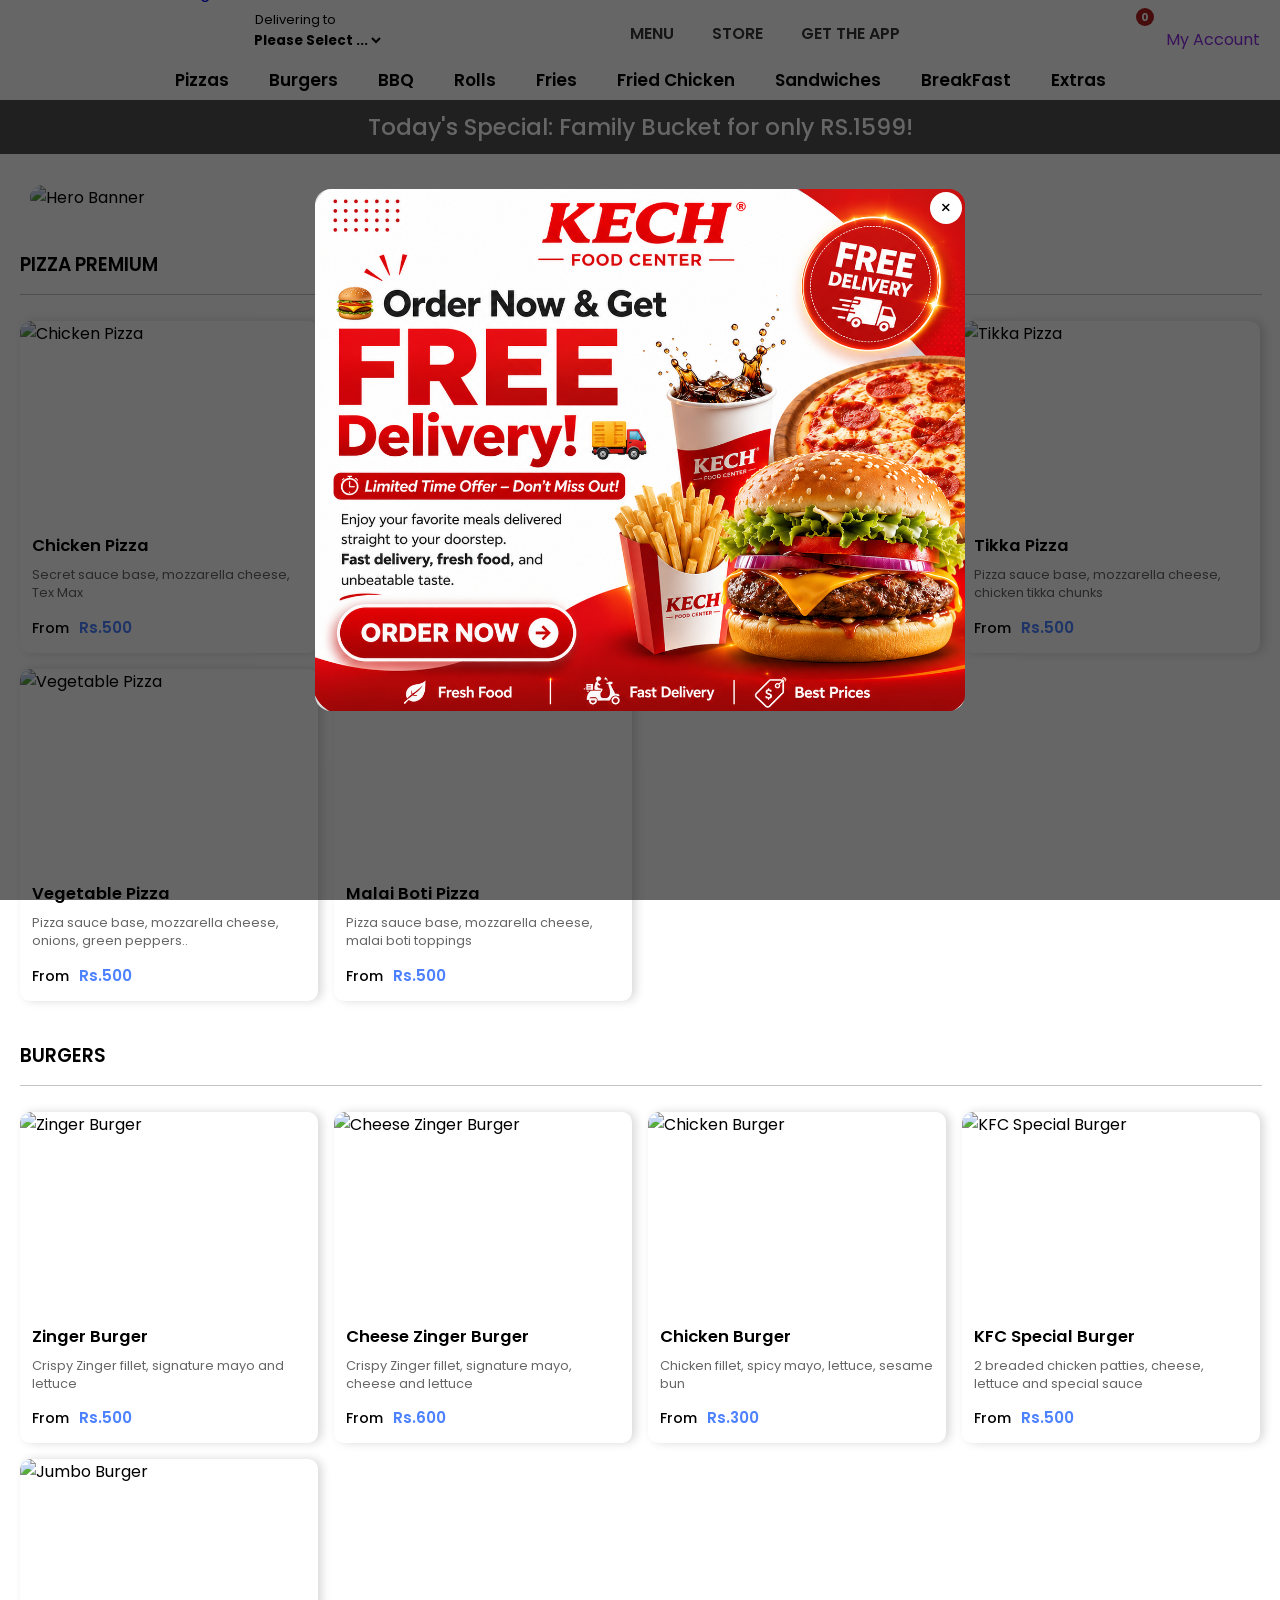
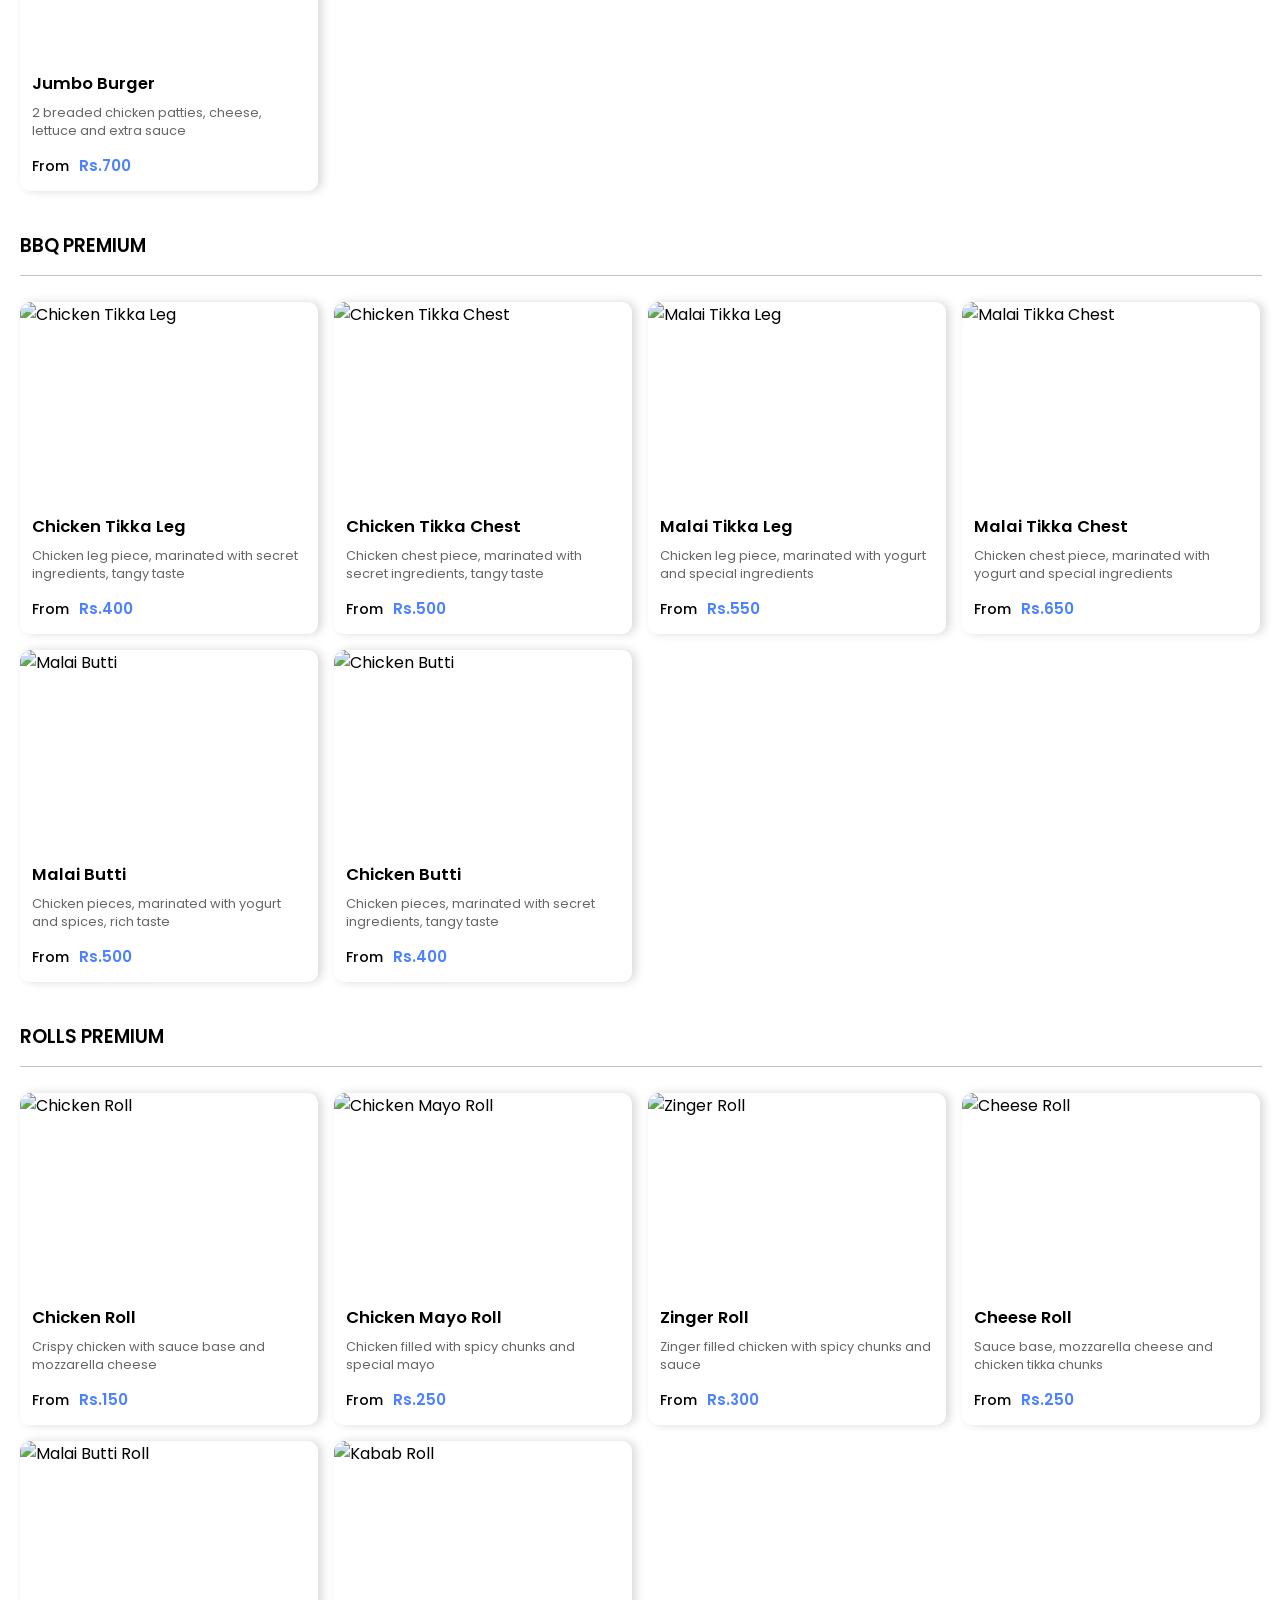
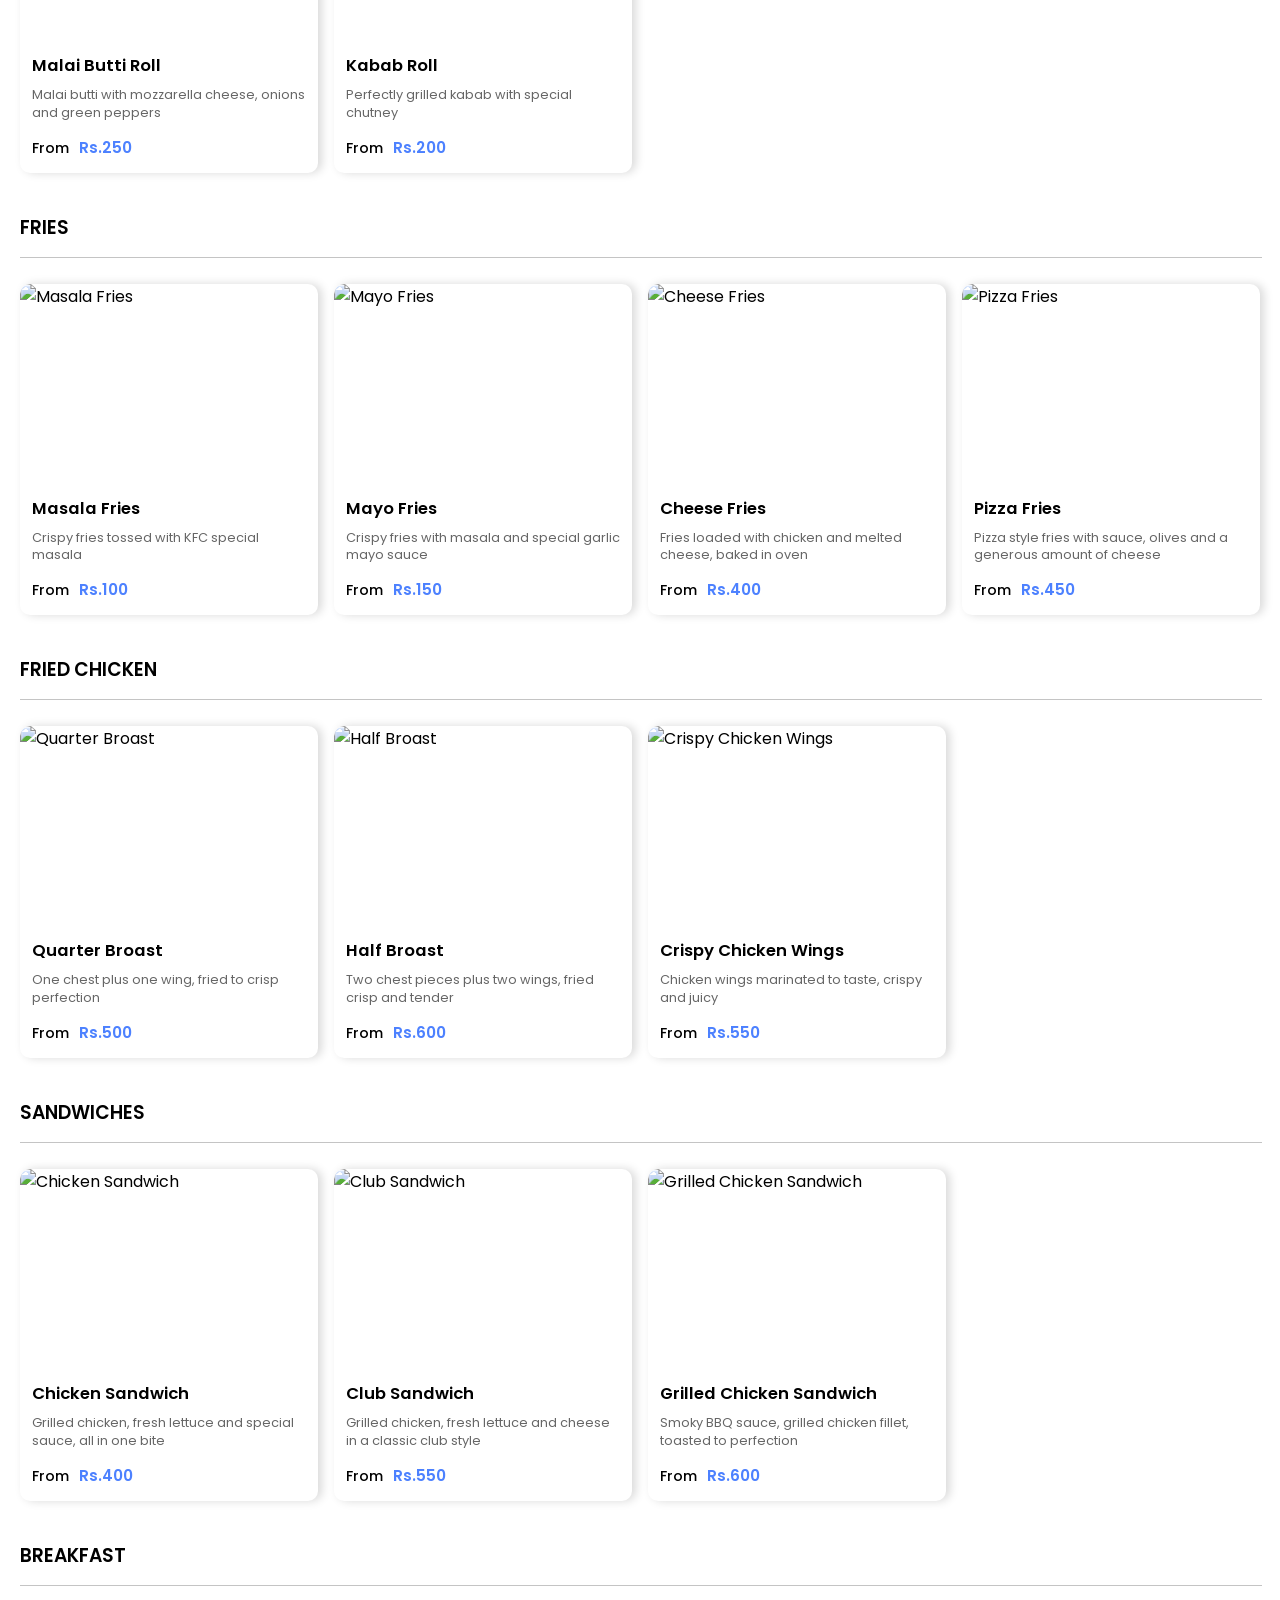
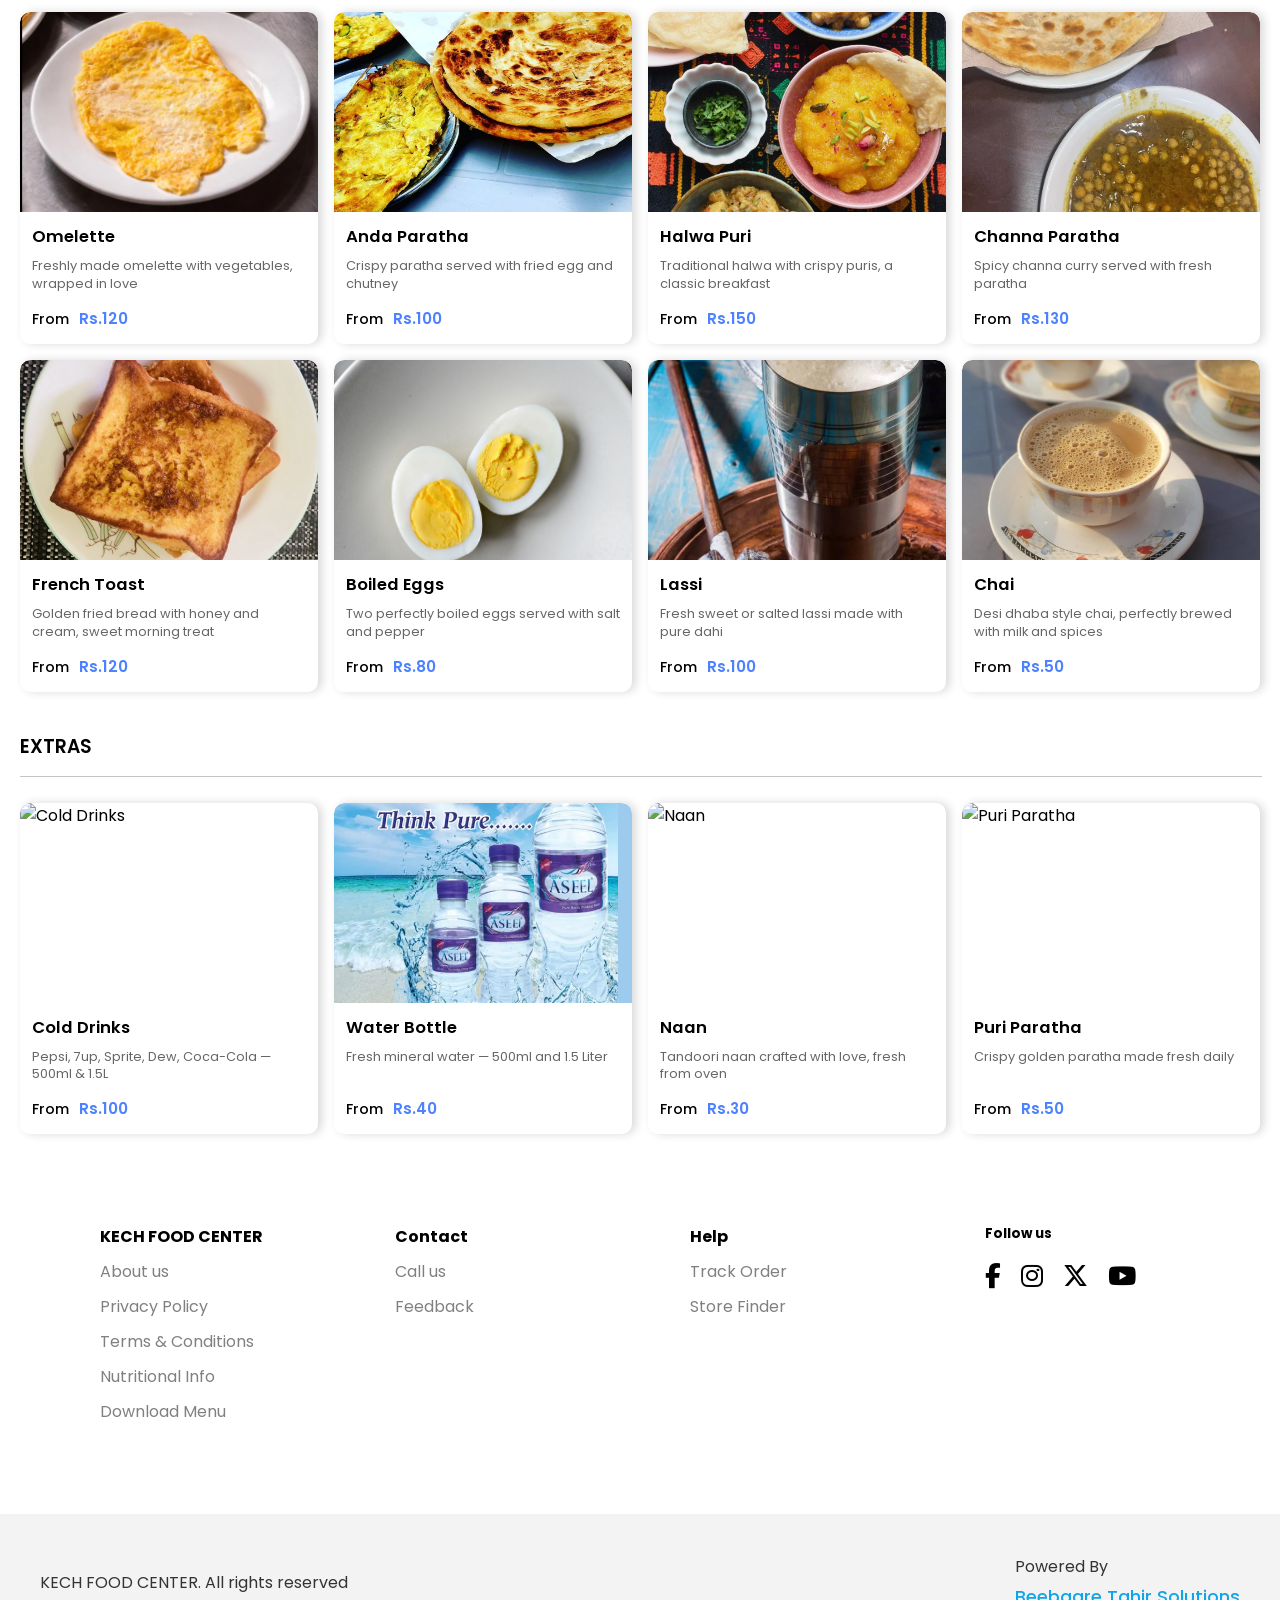
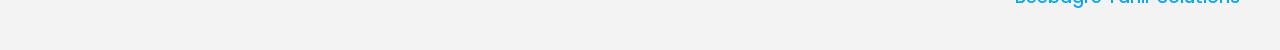
==== index.html @ eb66e197 "done" ====
<!DOCTYPE html>
<html lang="en">
<head>
    <meta charset="UTF-8">
    <meta name="viewport" content="width=device-width, initial-scale=1.0">
    <title>Kech Food Center - Turbat's Best Food Ordering</title>
    <meta name="description" content="Order delicious burgers, pizza, BBQ, and more from Kech Food Center, Turbat. Fast delivery and fresh taste.">
    <link rel="stylesheet" href="style.css">
    <link rel="icon" href="./images/bb4d6e33f181fa58432a39a27a107d66.png">
    <link rel="preconnect" href="https://fonts.googleapis.com">
    <link rel="preconnect" href="https://fonts.gstatic.com" crossorigin>
    <link href="https://fonts.googleapis.com/css2?family=Poppins:wght@300;400;500;600;700;800&display=swap" rel="stylesheet">
    <link rel="stylesheet" href="https://cdnjs.cloudflare.com/ajax/libs/font-awesome/6.7.2/css/all.min.css" crossorigin="anonymous" referrerpolicy="no-referrer"/>
    <link href="https://cdn.jsdelivr.net/npm/remixicon@4.5.0/fonts/remixicon.css" rel="stylesheet">
</head>
<body>

    
    <!-- NAV -->
    <nav>
        <div class="logo">
            <div style="margin-top:-30px;">
                <a href="index.html"><img src="./images/kfc_turbat_logo edited.png" width="100px" alt="Kech Food Center Logo"></a>
            </div>
            <div class="delivery-dropdown">
                <div class="delivering-to">Delivering to</div>
                <select id="nav-dropdown">
                    <option>Please Select ...</option>
                    <option>Absor</option>
                    <option>Satlite Town</option>
                    <option>Overseas</option>
                    <option>B&R Colony</option>
                    <option>Turbat Bazar</option>
                </select>
            </div>
        </div>
        <div class="nav-items">
            <div><a href="#">MENU</a></div>
            <div><a href="#">STORE</a></div>
            <div><a href="#">GET THE APP</a></div>
        </div>
        <div class="nav-icons">
            <div class="nav-icons-cart">
                <a href="./addtocart/addtocart.html">
                    <i class="ri-shopping-cart-line"></i>
                </a>
                <span class="cart-count1">0</span>
            </div>    
            <div><a href="#"><i class="ri-user-3-line"></i> <span>My Account</span></a></div>
        </div>
    </nav>

    <!-- NAV2 -->
    <div class="nav2">
        <div class="items"><a href="#section-heading-pizza">Pizzas</a></div>
        <div class="items"><a href="#section-heading-burger">Burgers</a></div>
        <div class="items"><a href="#section-heading-bbq">BBQ</a></div>
        <div class="items"><a href="#section-heading-roll">Rolls</a></div>
        <div class="items"><a href="#section-heading-fries">Fries</a></div>
        <div class="items"><a href="#section-heading-friedchicken">Fried Chicken</a></div>
        <div class="items"><a href="#section-heading-sandwich">Sandwiches</a></div>
        <div class="items"><a href="#section-heading-breakfast">BreakFast</a></div>
        <div class="items"><a href="#section-heading-extra">Extras</a></div>
    </div>

    <!-- NAV3 -->
    <div class="nav3">
        <h3>Today's Special: Family Bucket for only RS.1599!</h3>
    </div>

    <!-- HERO -->
    <div>
        <img class="hero-img" src="./images/domino copy hero.png" alt="Hero Banner" width="97%" style="border-radius:20px;">
    </div>

    <!-- MENU -->
    <div class="menu-container"></div>

    <!-- FOOTER -->
    <footer>
        <div class="footer-box01">
            <h4>KECH FOOD CENTER</h4>
            <ul>
                <li><a href="">About us</a></li>
                <li><a href="">Privacy Policy</a></li>
                <li><a href="">Terms & Conditions</a></li>
                <li><a href="">Nutritional Info</a></li>
                <li><a href="">Download Menu</a></li>
            </ul>
        </div>
        <div class="footer-box02">
            <h4>Contact</h4>
            <div><a href="tel:03352053652">Call us</a></div>
            <div><a href="">Feedback</a></div>
        </div>
        <div class="footer-box03">
            <h4>Help</h4>
            <div><a href="">Track Order</a></div>
            <div><a href="">Store Finder</a></div>
        </div>
        <div class="footer-social-media-handdle">
            <h5 style="padding-bottom:10px;">Follow us</h5>
            <div class="logos">
                <div><i class="fa-brands fa-facebook-f"></i></div>
                <div><i class="fa-brands fa-instagram"></i></div>
                <div><i class="fa-brands fa-x-twitter"></i></div>
                <div><i class="fa-brands fa-youtube"></i></div>
            </div>
        </div>
    </footer>


    <div class="footer">
    <div class="footer-container">

        <div class="copyright">
            KECH FOOD CENTER. All rights reserved
        </div>

        <div class="powered-by">
            <span>Powered By</span>
            <a href="#">Beebagre Tahir Solutions</a>
        </div>
    </div>
    </div>

    <!-- BOTTOM NAV -->
    <div class="bottom-nav">
        <a href="#" class="bottom-nav-items"><i class="fa-regular fa-circle-user"></i><span>My Account</span></a>
        <a href="#" class="bottom-nav-items"><i class="fa-solid fa-store"></i><span>Store</span></a>
        <a href="#" class="bottom-nav-items"><i class="fa-solid fa-utensils"></i><span>Menu</span></a>
        <a href="#" class="bottom-nav-items"><i class="ri-e-bike-2-fill"></i><span>Track Order</span></a>
        <a href="./addtocart/addtocart.html" class="bottom-nav-items">
    <div style="position: relative; display: inline-block;">
        <i class="ri-shopping-cart-line"></i><span class="cart-count2">10</span></div><span>My Cart</span></a>
    </div>




<div class="popup-overlay">
    <div id="pop-up">
        <!-- <button class="popup-close-btn" id="popup-close">&#x2715;</button>
        <img class="popup-image" src="" alt="">
        <h4 class="popup-name"></h4>
        <p class="popup-para"></p>
        <h5 class="popup-price"></h5>
        <div class="sizes-grid">
            <button>small</button>
            <button>small</button>
            <button>small</button>
            <button>small</button>
        </div>
        <button class="popup-add-btn">Add to Cart</button> -->
    </div>
</div>


<!-- Advertisement Popup -->
<div class="advert-overlay">
    <div class="advert-popup">
        <button class="advert-close">&times;</button>
        <img src="./images/kech food center advest.png" alt="Today's Deal">
    </div>
</div>


<!--  -->
    <script type="module" src="script.js"></script>
</body>
</html>
---- style.css ----
* {
    margin: 0;
    padding: 0;
    box-sizing: border-box;
    font-family: 'Poppins', sans-serif;
}

html, body {
    max-width: 100%;
    overflow-x: hidden;
}
body{margin: 0; padding: 0; overflow-x: hidden;}
html { scroll-behavior: smooth; }

/* ── NAV ── */
nav {
    height: 60px;
    width: 100%;
    display: flex;
    border-bottom: 1px solid gainsboro;
    padding-top: 13px;
    justify-content: space-between;
    position: fixed;
    top: 0; left: 0; right: 0;
    z-index: 100;
    background-color: #fff;
}

nav, .nav3, .bottom-nav {
    max-width: 100vw;
    overflow: hidden;
}


.nav-icons-cart {
    position: relative;
}

.cart-count1,
.cart-count2{
    position: absolute;
    top: -5px;
    right: -8px;
    background: #b21f1f;
    color: white;
    border-radius: 50%;
    width: 18px;
    height: 18px;
    font-size: 11px;
    font-weight: 700;
    display: flex;
    align-items: center;
    justify-content: center;
}

.logo {
    display: flex;
    gap: 30px;
    margin-left: 20px;
    height: auto;
    margin-top: -3px;
}

.delivery-dropdown { display: flex; flex-direction: column; }

.delivering-to { font-weight: 400; font-size: 13px; margin-left: 5px; }

#nav-dropdown { border: none; font-weight: 700; outline: none; background: white; }

.nav-items {
    display: flex;
    gap: 3vw;
    font-weight: 600;
    color: rgb(58,57,57);
    margin-top: 8px;
}

.nav-items a { text-decoration: none; color: rgb(58,57,57); }

.nav-icons { display: flex; gap: 20px; margin-right: 20px; }
.nav-icons i { font-size: 30px; }
.nav-icons a { color: blueviolet; text-decoration: none; }

/* ── NAV2 ── */
.nav2 {
    height: 50px;
    width: 100%;
    display: flex;
    align-items: center;
    justify-content: center;
    position: fixed;
    top: 60px; left: 0; right: 0;
    z-index: 100;
    background-color: #fff;
    overflow-x: auto;
    gap: 20px;
    padding-top: 10px;
    white-space: nowrap;
    margin-top: -10px;
    max-width: 100vw;
    overflow-x: auto;

}

.nav2::-webkit-scrollbar { width: 0; height: 0; }

.nav2 .items { padding: 0 10px; }

.nav2 .items a {
    text-decoration: none;
    color: #000;
    font-weight: 600;
    font-size: 17px;
    transition: color 0.3s;
    position: relative;
}

.nav2 .items a:hover { color: #b21f1f; }

/* .nav2 .items a::after {
    content: "";
    position: absolute;
    bottom: -5px; left: 0;
    width: 0; height: 3px;
    background: #fdbb2d;
    transition: width 0.3s; */
}

.nav2 .items a:hover::after { width: 100%; }

.nav2 .items.active a { color: #b21f1f; font-weight: 700; }

.nav2 .items.active a::after { width: 100%; }


.nav2 .items.active a {
    /* background-color: #ff0000; */
    color: rgb(255, 0, 0);
    padding: 6px 16px;
    border-radius: 20px 20px 0 0;
    font-weight: 700;
}

/* ── NAV3 ── */
.nav3 {
    width: 100%;
    background-color: #505050;
    position: fixed;
    top: 100px; left: 0; right: 0;
    z-index: 100;
    height: auto;
}


  .nav3 h3 {
    color: white;
    text-align: center;
    padding: 10px 15px;
    font-weight: 500;
    font-size: 1.8vw;
    white-space: normal;
    word-break: break-word;
}


/* ── HERO ── */
.hero-img { margin-top: 185px; margin-left: 30px; }

/* ── SECTION HEADINGS ── */
#section-heading-roll,
#section-heading-fries,
#section-heading-bbq,
#section-heading-burger,
#section-heading-pizza,
#section-heading-friedchicken,
#section-heading-sandwich,
#section-heading-extra,
#section-heading-breakfast {
    margin-left: 20px;
    padding: 40px 0 15px;
    font-weight: 600;
    border-bottom: 1px solid rgba(128,128,128,0.466);
    width: 97%;
    scroll-margin-top: 150px;
}

/* ── MENU GRID ── */
.pizza-section {
    margin-left: 20px;
    display: grid;
    grid-template-columns: repeat(6, 1fr);
    gap: 16px;
    margin-top: 26px;
    margin-right: 20px;
}

.pizza-section-boxes {
    border-radius: 10px;
    display: flex;
    flex-direction: column;
    box-shadow: 4px 0 10px rgba(0,0,0,0.15);
    cursor: pointer;
    transition: transform 0.25s, box-shadow 0.25s;
    background: #fff;
    overflow: hidden;
}

/* .pizza-section-boxes:hover {
    transform: translateY(-4px);
    box-shadow: 0 10px 24px rgba(0,0,0,0.18);
} */

.pizza-section-boxes img {
    width: 100%;
    height: 170px;
    object-fit: cover;
    border-radius: 10px 10px 0 0;
    transition: transform 0.3s;
}

.pizza-section-boxes:hover img { transform: scale(1.04); }

.manu-card-cointainer {
    padding: 12px 12px 14px;
    flex: 1;
    display: flex;
    flex-direction: column;
}

.manu-card-cointainer h4 {
    font-size: 1.1vw;
    font-weight: 600;
    display: flex;
    justify-content: space-between;
    align-items: flex-start;
}

.manu-card-cointainer h4 a {
    text-decoration: none;
    color: #ccc;
    font-size: 1.4vw;
    transition: color 0.2s;
}

.manu-card-cointainer h4 a:hover { color: #e74c3c; }

.manu-card-cointainer p {
    font-size: 0.82vw;
    color: #666;
    margin-top: 8px;
    line-height: 1.4;
    flex: 1;
    display: -webkit-box;
    -webkit-line-clamp: 2;
    -webkit-box-orient: vertical;
    overflow: hidden;
}

.manu-card-cointainer h5 {
    margin-top: 14px;
    font-size: 0.95vw;
    font-weight: 500;
}

.manu-card-cointainer h5 span {
    color: rgba(0,76,255,0.7);
    margin-left: 6px;
    font-size: 1.1vw;
    font-weight: 600;
}


/* ── FOOTER ── */
footer {
    display: grid;
    grid-template-columns: 1fr 1fr 1fr 1fr;
    margin-top: 90px;
    margin-left: 100px;
    padding-bottom: 90px;
}

.footer-box01 ul { list-style: none; }
.footer-box01 li { padding-top: 10px; }
.footer-box01 li a,
.footer-box02 a,
.footer-box03 a { text-decoration: none; color: gray; }
.footer-box02 div,
.footer-box03 div { padding-top: 10px; }

.logos { display: flex; gap: 20px; margin-top: 10px; }
.logos i { font-size: 25px; cursor: pointer; transition: color 0.2s; }
.logos i:hover { color: orange; }

/* ── BOTTOM NAV ── */
.bottom-nav {
    width: 100%;
    height: auto;
    background-color: #fff;
    box-shadow: 0 0 5px rgba(0,0,0,0.2);
    padding: 12px 16px;
    display: none;
    justify-content: space-between;
    position: fixed;
    z-index: 999;
    bottom: 0;
}

.bottom-nav i { font-size: 20px; }

.bottom-nav-items {
    display: flex;
    flex-direction: column;
    align-items: center;
    text-decoration: none;
    color: rgb(77,75,75);
    font-size: 11px;
    gap: 3px;
}

/* ── RESPONSIVE ── */
@media (max-width: 1400px) {
    .pizza-section { grid-template-columns: repeat(5, 1fr); }
}

@media (min-width: 1001px) and (max-width: 1400px) {
    .pizza-section { grid-template-columns: repeat(4, 1fr); }
    .manu-card-cointainer h4 { font-size: 1.3vw; }
    .manu-card-cointainer h4 a { font-size: 1.6vw; }
    .manu-card-cointainer p { font-size: 1vw; }
    .manu-card-cointainer h5 { font-size: 1.1vw; }
    .manu-card-cointainer h5 span { font-size: 1.2vw; }
    .pizza-section-boxes img { height: 200px; }
}

@media (max-width: 1000px) {
    .pizza-section { grid-template-columns: repeat(3, 1fr); }
    .manu-card-cointainer h4 { font-size: 13px; }
    .manu-card-cointainer h4 a { font-size: 18px; }
    .manu-card-cointainer p { font-size: 12px; }
    .manu-card-cointainer h5 { font-size: 13px; }
    .manu-card-cointainer h5 span { font-size: 14px; }
    footer { grid-template-columns: 1fr 1fr; margin-left: 15px; gap: 10px; }
}

@media (max-width: 825px) {
    .nav-items { display: none; }
    .nav-icons a span { display: none; }
    .logo { gap: 60vw; }
    .bottom-nav { display: flex; }
    .nav3 h3 { font-size: 2.3vw; }
    .nav-icons{display: none;}
}

@media (max-width: 690px) {
    .pizza-section { grid-template-columns: repeat(2, 1fr); }
    .pizza-section-boxes img { height: 150px;  width: 100%; object-fit: cover; }
    .nav2 { justify-content: flex-start; padding-left: 10px; margin-top: -10px; }
    .logo { gap: 40vw; }
    .hero-img { 
        margin-left: 0;
        width: 100%;
        
    }
}

@media (max-width: 492px) {
    .hero-img { width: 96%; height: 140px; margin-left: 13px; margin-top: 156px; }
    .nav3 h3 { font-size: 3.2vw;  white-space: normal;  word-break: break-word;  padding: 10px 15px; }
    .delivering-to { font-size: 12px; }
    #nav-dropdown { font-size: 14px; }
    .manu-card-cointainer h4 { font-size: 13px; }
    .manu-card-cointainer p { font-size: 10px; }
    .logo { gap: 30vw; }
}

@media (max-width: 394px) {
    .logo { gap: 90px; }
    .nav3 h3 { font-size: 4vw; }
    .pizza-section { gap: 10px; margin-left: 10px; margin-right: 10px; }
    .hero-img{ margin-top: 180px;}
}

@media (max-width: 367px) {
    .logo { gap: 20vw; }
    .delivering-to { font-size: 13px; }
    #nav-dropdown { font-size: 12px; }
}




 /* ----------- creationg poopup ----------------------------------------------- */
.popup-overlay {
    display: none;
    position: fixed;
    inset: 0;
    background: rgba(0, 0, 0, 0.614);
    z-index: 9999;
    align-items: center;
    justify-content: center;
    /* display: flex; */
}



 #pop-up{
   background: #fff;
    border-radius: 18px;
    width: 92%;
    max-width: 400px;
    overflow: hidden;
    position: relative;
    max-height: 90vh;
    overflow-y: auto;
    animation: popIn 0.25s ease;
    z-index: 9999;
}

.popup-image{
    width: 100%;
    max-height: 330px;
}



 .popup-name {
    font-size: 19px;
    font-weight: 600;
    display: flex;
    justify-content: space-between;
    align-items: flex-start;
    margin-left: 20px;
}



.popup-para {
    margin-left: 20px;
    font-size: 13px;
    color: #666;
    margin-top: 8px;
    line-height: 1.4;
    flex: 1;
    display: -webkit-box;
    -webkit-line-clamp: 2;
    -webkit-box-orient: vertical;
    overflow: hidden;
    margin-bottom: 20px;
}




.popup-add-btn {
    width: 100%;
    padding: 13px;
    background: #b21f1f;
    color: #fff;
    border: none;
    border-radius: 10px;
    font-size: 15px;
    font-weight: 600;
    cursor: pointer;
    transition: background 0.2s;
    font-family: 'Poppins', sans-serif;
    width: 80%;
    margin-left: 10%;
    margin-top: 15px;
    margin-bottom: 30px;
    
}

.popup-add-btn:hover { background: #8e1818; }



.popup-price{
    font-size: 18px;
    margin-left: 25px;
    color: #222222c3;

}


.popup-close-btn {
    position: absolute;
    top: 12px; right: 14px;
    background: rgba(0,0,0,0.45);
    color: #fff;
    border: none;
    border-radius: 50%;
    width: 32px; height: 32px;
    font-size: 17px;
    cursor: pointer;
    line-height: 1;
    display: flex; align-items: center; justify-content: center;
    transition: background 0.2s;
}



/* grid for the multi sizes items   */


.chose-size{
    display: none;
    /* display: contents; */
}
.chose-size h3{
    margin-left: 20px;
    margin-bottom: 10px;
    font-size: 13px;
    font-weight: 700;
    color: #00000083;
}
.sizes-grid{
    display: grid;
    grid-template-columns: 1fr 1fr;
    gap: 8px;
    margin-left: 10px;
    margin-right: 15px;
    margin-bottom: 20px;
}




.sizes-grid button{
    border-radius: 10px;
    padding: 10px;
    display: grid;
    align-items: start;
    justify-content: start;
    border: 1px solid #00000037;
    margin-left: 10px;
    /* margin-right: 10px; */
    font-weight: 500;
    background-color: #00000007;
}


.sizes-grid button::after{
    border-color: red;
}

.sizes-grid button p{
    font-weight: 100;
    font-size: 12px;
    color: #000000bc;
    align-items: start;
    justify-content: start;
    align-self: start;
    justify-self: start;
}


.popup-multi-button.selected {
    border: 2px solid #b21f1f;
    background: #fff5f5;
}


/* pop up advistment */
.advert-overlay {
    display: none;
    position: fixed;
    inset: 0;
    background: rgba(0,0,0,0.6);
    z-index: 99999;
    align-items: center;
    justify-content: center;
}

.advert-popup {
    position: relative;
    width: 90%;
    max-width: 650px;
    border-radius: 16px;
    overflow: hidden;
    animation: popIn 0.3s ease;
}

.advert-popup img {
    width: 100%;
    display: block;
}

.advert-close {
    position: absolute;
    top: 3px;
    right: 3px;
    background: rgb(255, 255, 255);
    color: rgb(0, 0, 0);
    border: none;
    border-radius: 50%;
    width: 32px;
    height: 32px;
    font-size: 18px;
    cursor: pointer;
    display: flex;
    align-items: center;
    justify-content: center;
}

@keyframes popIn {
    from { transform: scale(0.85); opacity: 0; }
    to   { transform: scale(1);    opacity: 1; }
}

/*  */


/* fotter poweered by beebagre */
.footer {
    background: #f3f3f3;
    padding: 40px 20px;
    position: relative;
}

.footer-container {
    max-width: 1200px;
    margin: auto;
    display: flex;
    justify-content: space-between;
    align-items: center;
    gap: 20px;
}

.copyright {
    font-size: 1rem;
    color: #333;
}

.powered-by span {
    display: block;
    color: #333;
    font-size: 1rem;
    margin-bottom: 5px;
}

.powered-by a {
    text-decoration: none;
    color: #0ea5e9;
    font-size: 1.1rem;
    font-weight: 500;
}

.powered-by a:hover {
    text-decoration: underline;
}

.scroll-top {
    position: fixed;
    right: 20px;
    bottom: 20px;
    width: 60px;
    height: 60px;
    background: #005baa;
    color: white;
    border-radius: 50%;
    text-decoration: none;
    display: flex;
    justify-content: center;
    align-items: center;
    font-size: 2rem;
    z-index: 1000;
}

/* Tablet */
@media (max-width: 768px) {
    .footer {
        padding: 30px 20px;
    }

    .footer-container {
        flex-direction: column;
        text-align: center;
    }

    .powered-by {
        margin-top: 10px;
    }

    .scroll-top {
        width: 55px;
        height: 55px;
        font-size: 1.8rem;
    }
}

/* Mobile */
@media (max-width: 480px) {
    .copyright,
    .powered-by span,
    .powered-by a {
        font-size: 0.95rem;
    }
    .footer{
        margin-bottom: 60px;
    }
}
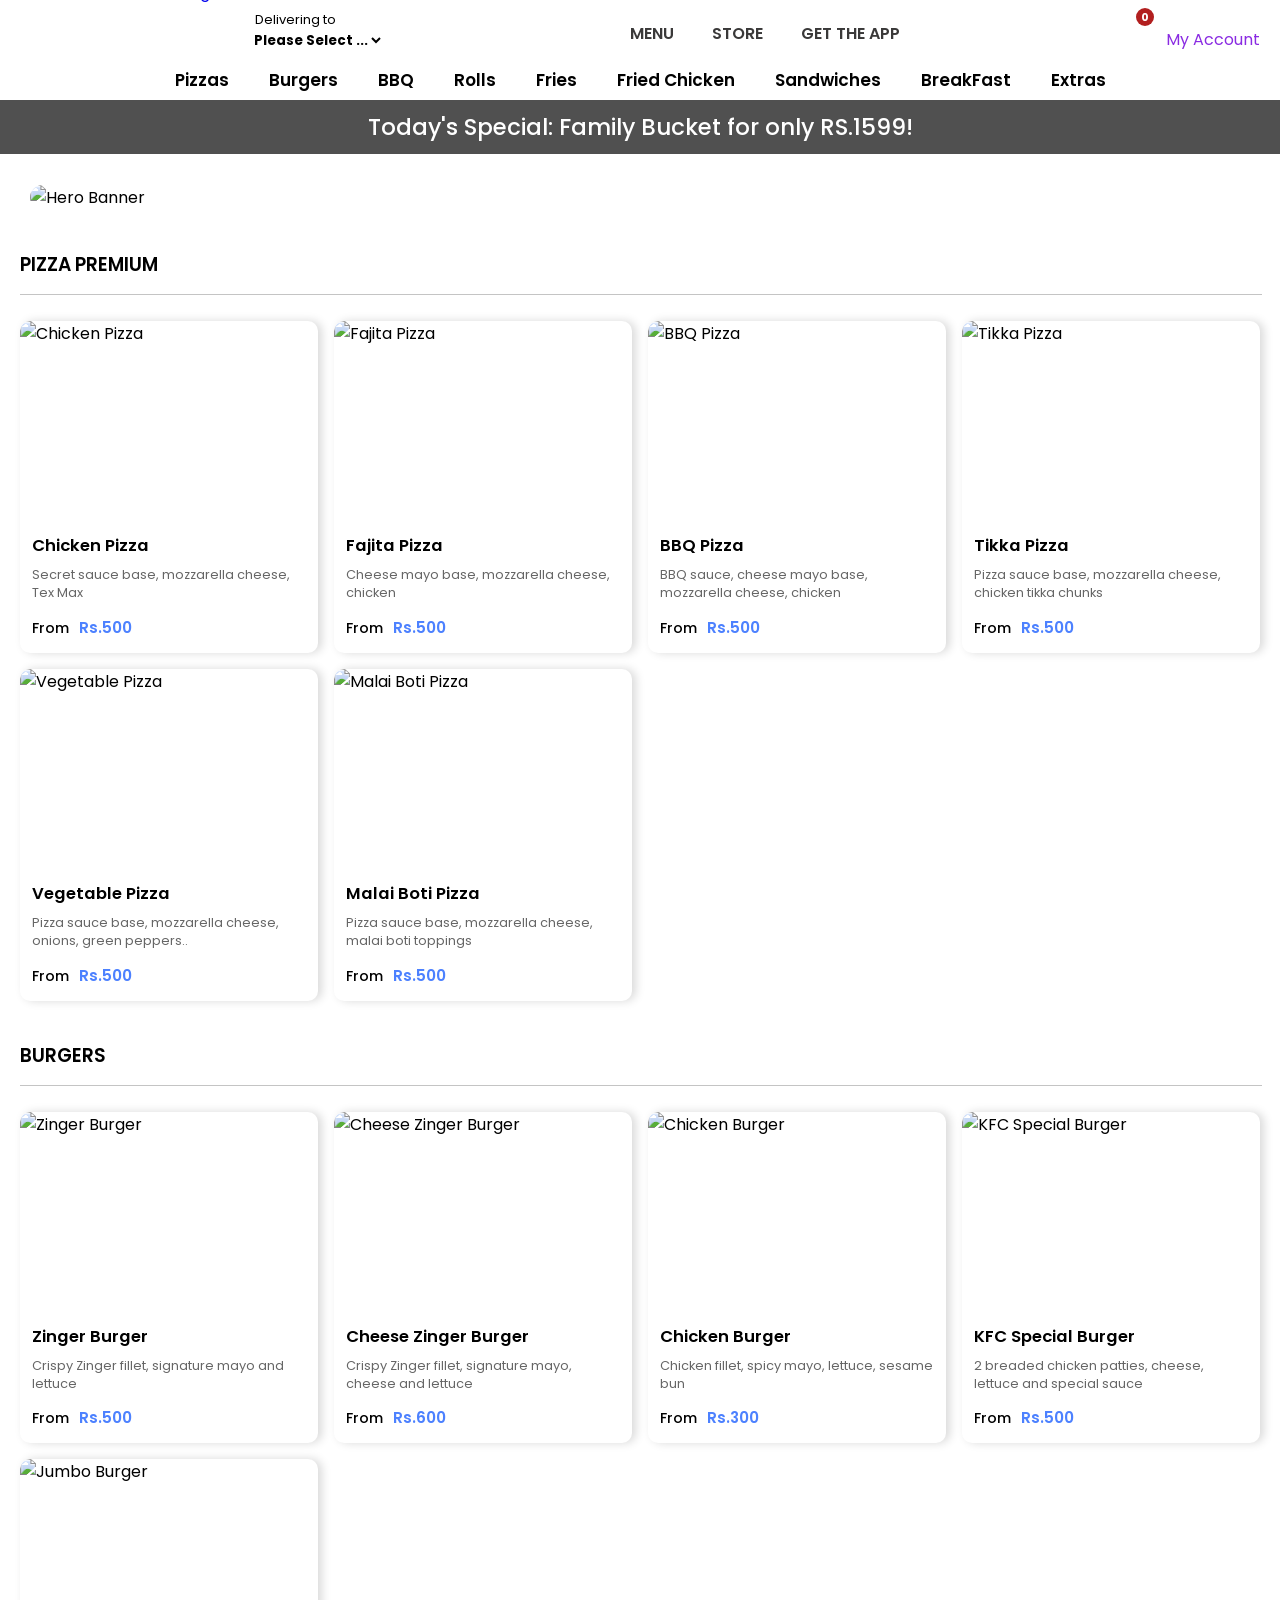
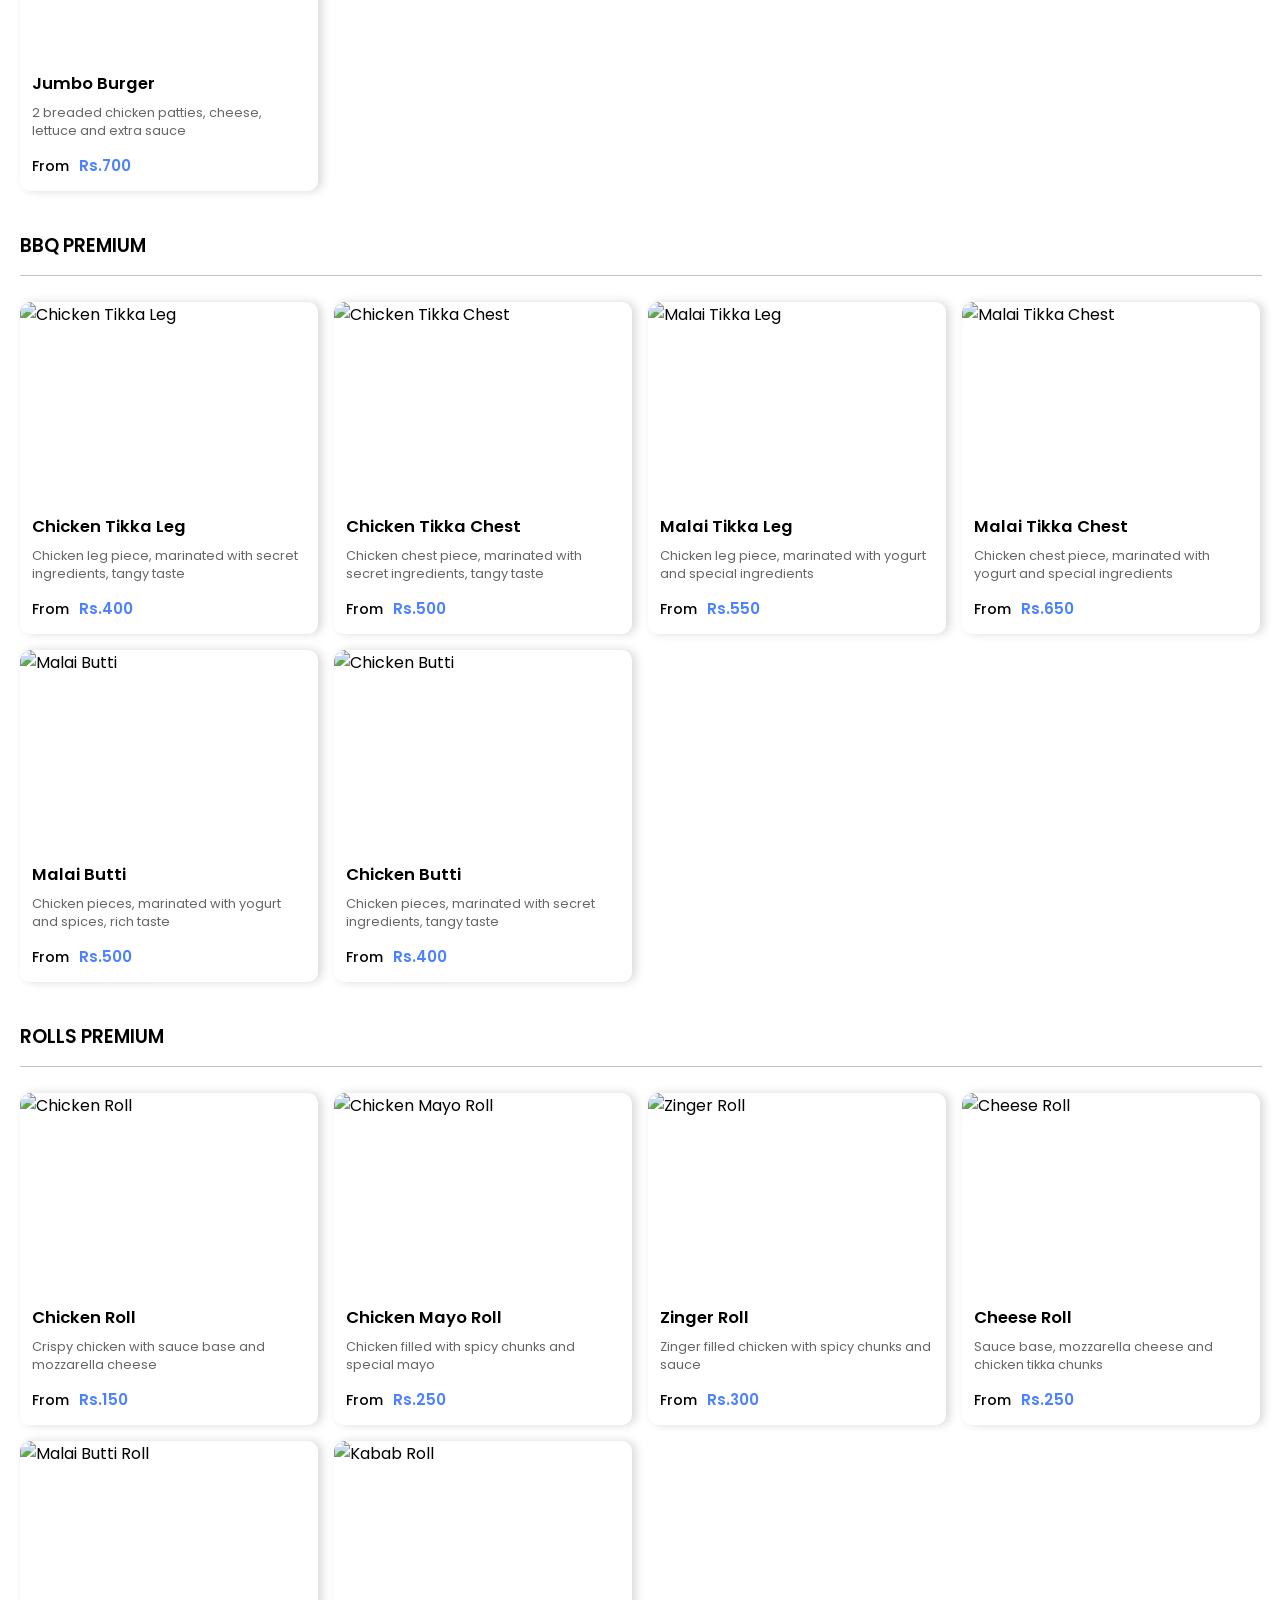
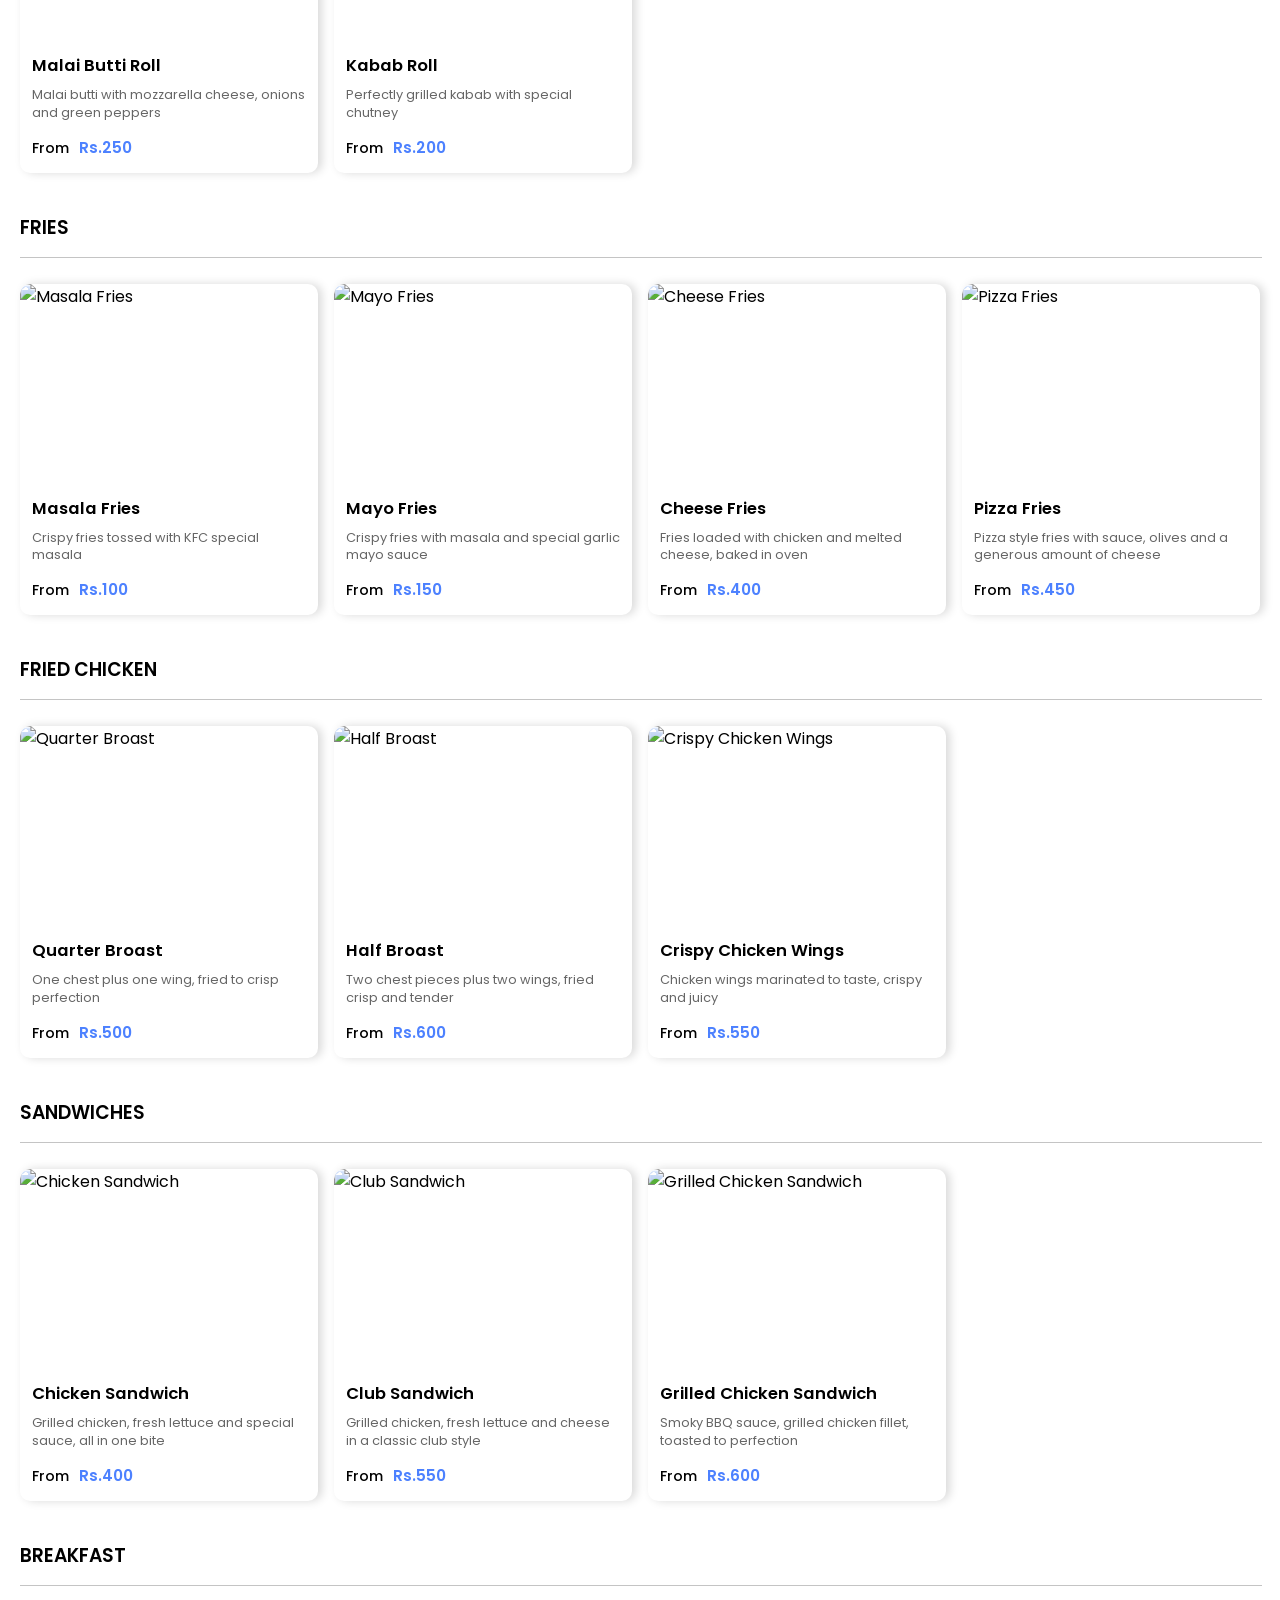
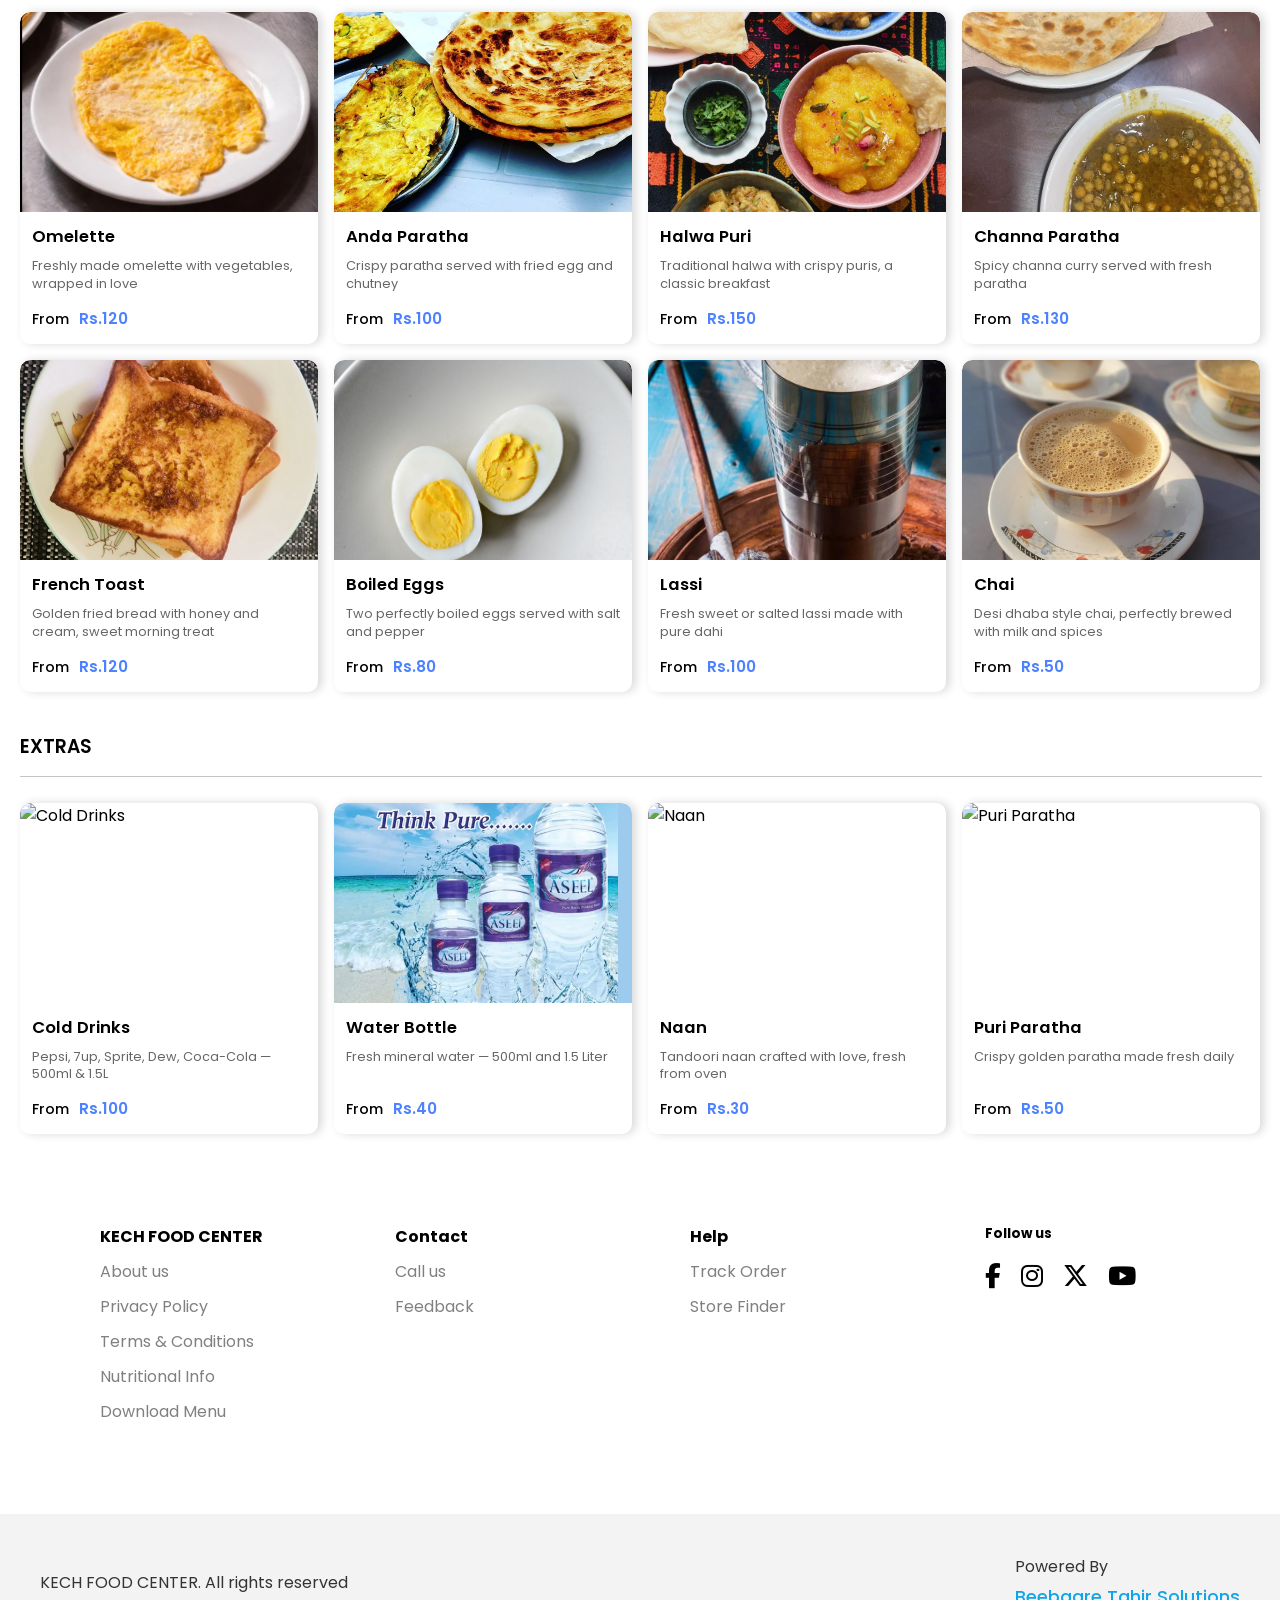
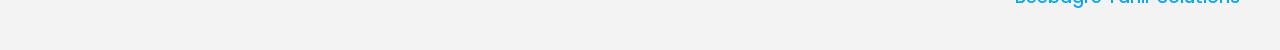
==== commit de4a081b: "fixed every thing" ====
--- a/index.html
+++ b/index.html
@@ -74,7 +74,9 @@
     </div>
 
     <!-- MENU -->
-    <div class="menu-container"></div>
+    <div class="menu-container">
+        
+    </div>
 
     <!-- FOOTER -->
     <footer>
@@ -139,20 +141,20 @@
 
 
 <div class="popup-overlay">
-    <div id="pop-up">
+    <!-- <div id="pop-up"> -->
         <!-- <button class="popup-close-btn" id="popup-close">&#x2715;</button>
         <img class="popup-image" src="" alt="">
         <h4 class="popup-name"></h4>
         <p class="popup-para"></p>
         <h5 class="popup-price"></h5>
         <div class="sizes-grid">
-            <button>small</button>
+            <button>small 500</button>
             <button>small</button>
             <button>small</button>
             <button>small</button>
         </div>
-        <button class="popup-add-btn">Add to Cart</button> -->
-    </div>
+        <button class="popup-add-btn">Add to Cart</button>
+    </div> -->
 </div>
 
 
--- a/style.css
+++ b/style.css
@@ -452,7 +452,7 @@
 
 
 .popup-add-btn {
-    width: 100%;
+    width: 100%;    
     padding: 13px;
     background: #b21f1f;
     color: #fff;
@@ -463,7 +463,7 @@
     cursor: pointer;
     transition: background 0.2s;
     font-family: 'Poppins', sans-serif;
-    width: 80%;
+    /* width: 80%; */
     margin-left: 10%;
     margin-top: 15px;
     margin-bottom: 30px;
@@ -497,7 +497,45 @@
     transition: background 0.2s;
 }
 
-
+/* popup control buttons */
+.popup-qty-controls {
+    display: flex;
+    align-items: center;
+    justify-content: center;
+    gap: 0px;
+    /* margin: 10px 0; */
+}
+
+.popup-qty-decrease, .popup-qty-increase {
+    width: 32px;
+    height: 32px;
+    border-radius: 50%;
+    border: none;
+    background: #b21f1f;
+    color: white;
+    font-size: 18px;
+    font-weight: 700;
+    cursor: pointer;
+}
+
+.popup-qty-display {
+    font-size: 18px;
+    font-weight: 600;
+    min-width: 30px;
+    text-align: center;
+}
+
+
+.popup-bottom-bar {
+    display: flex;
+    align-items: center;
+    gap: 10px;
+    padding: 0 15px;
+    margin-top: 15px;
+    margin-bottom: 30px;
+    flex-direction: row;
+}
+/*  */
 
 /* grid for the multi sizes items   */
 
@@ -514,7 +552,7 @@
     color: #00000083;
 }
 .sizes-grid{
-    display: grid;
+    display: none;
     grid-template-columns: 1fr 1fr;
     gap: 8px;
     margin-left: 10px;
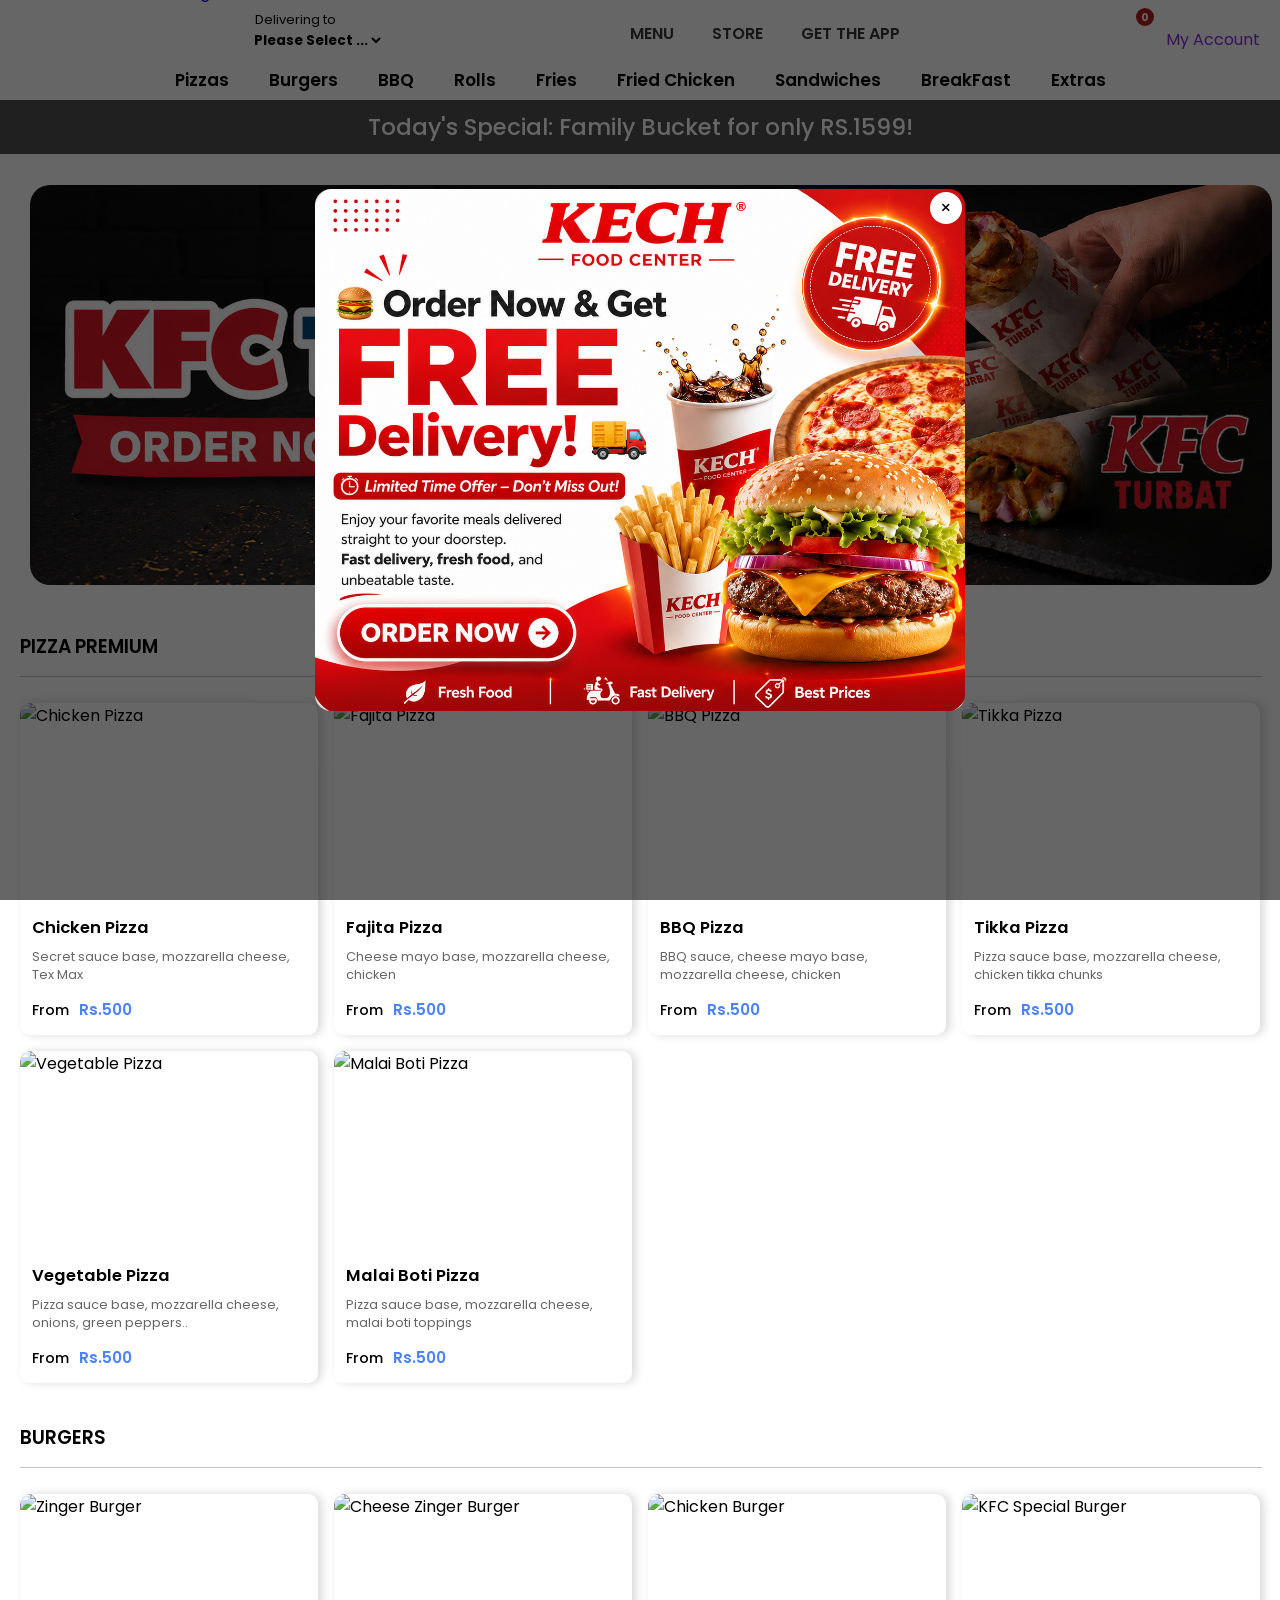
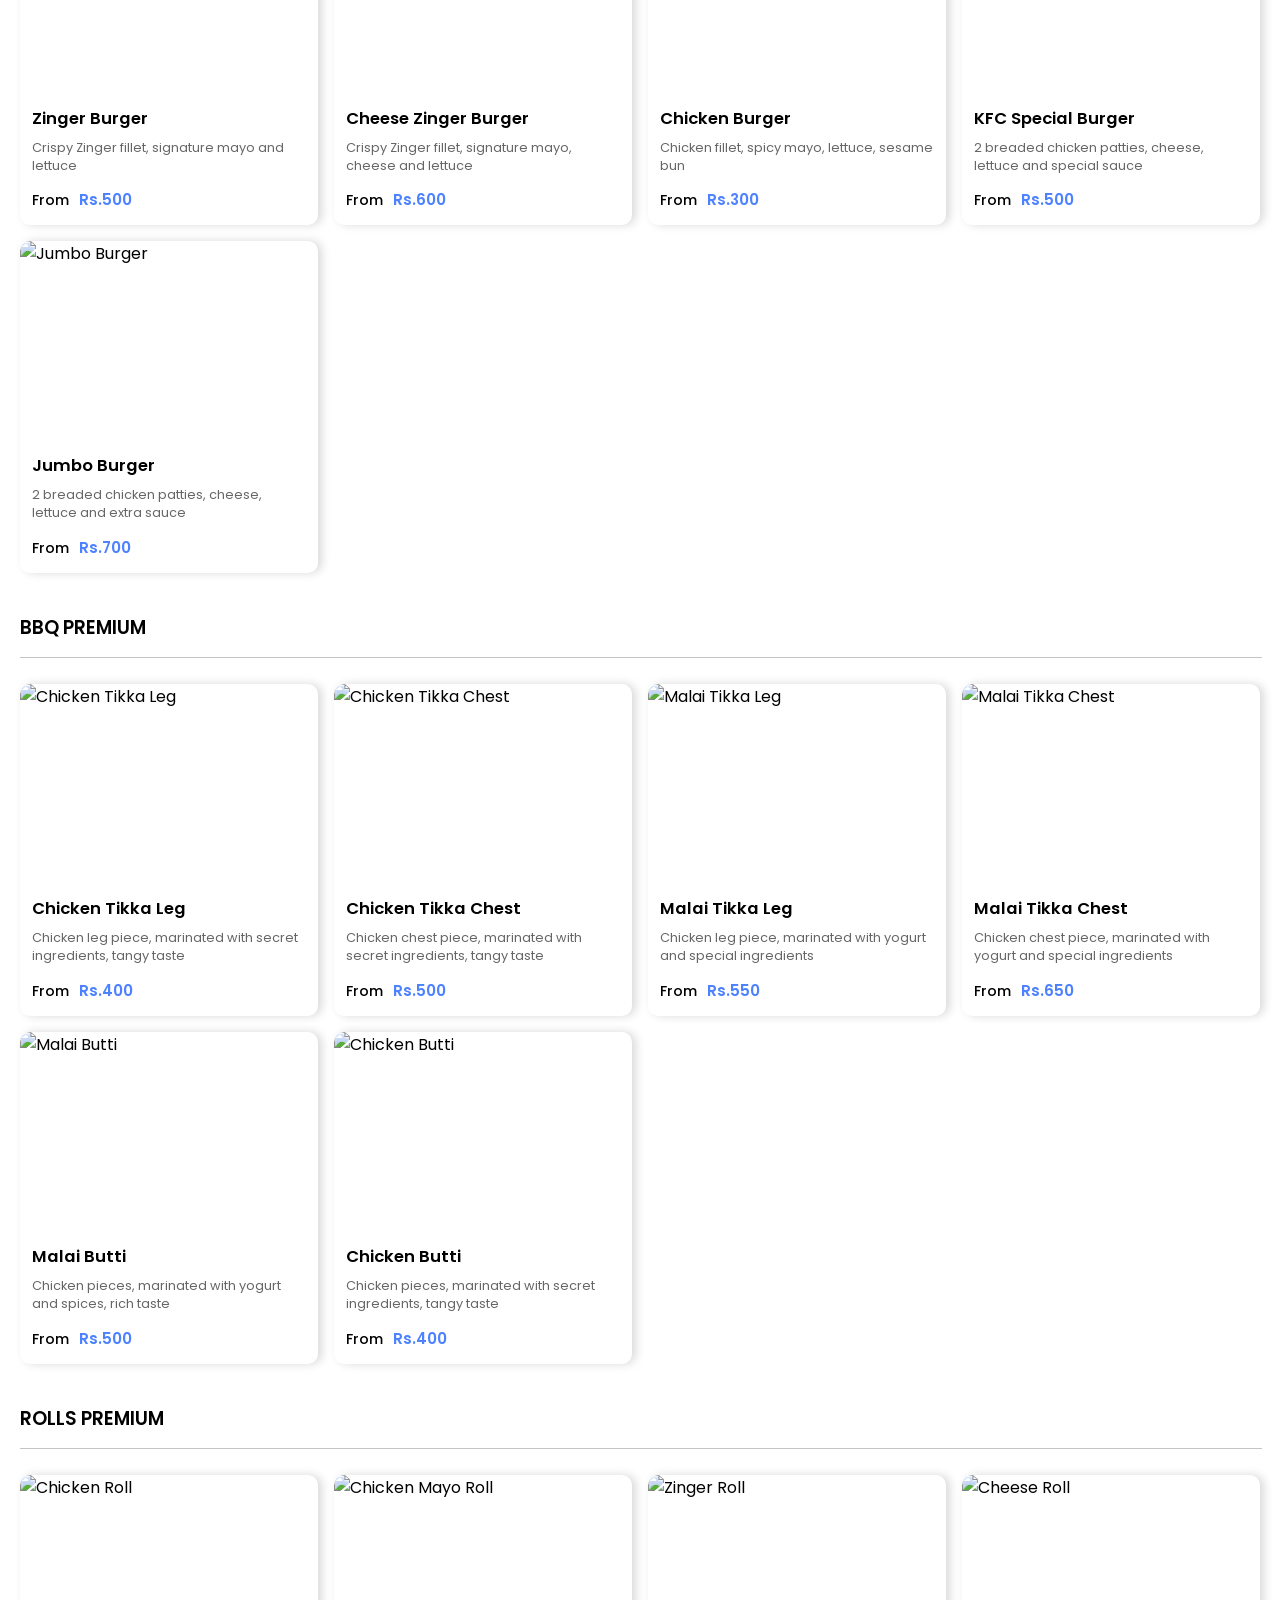
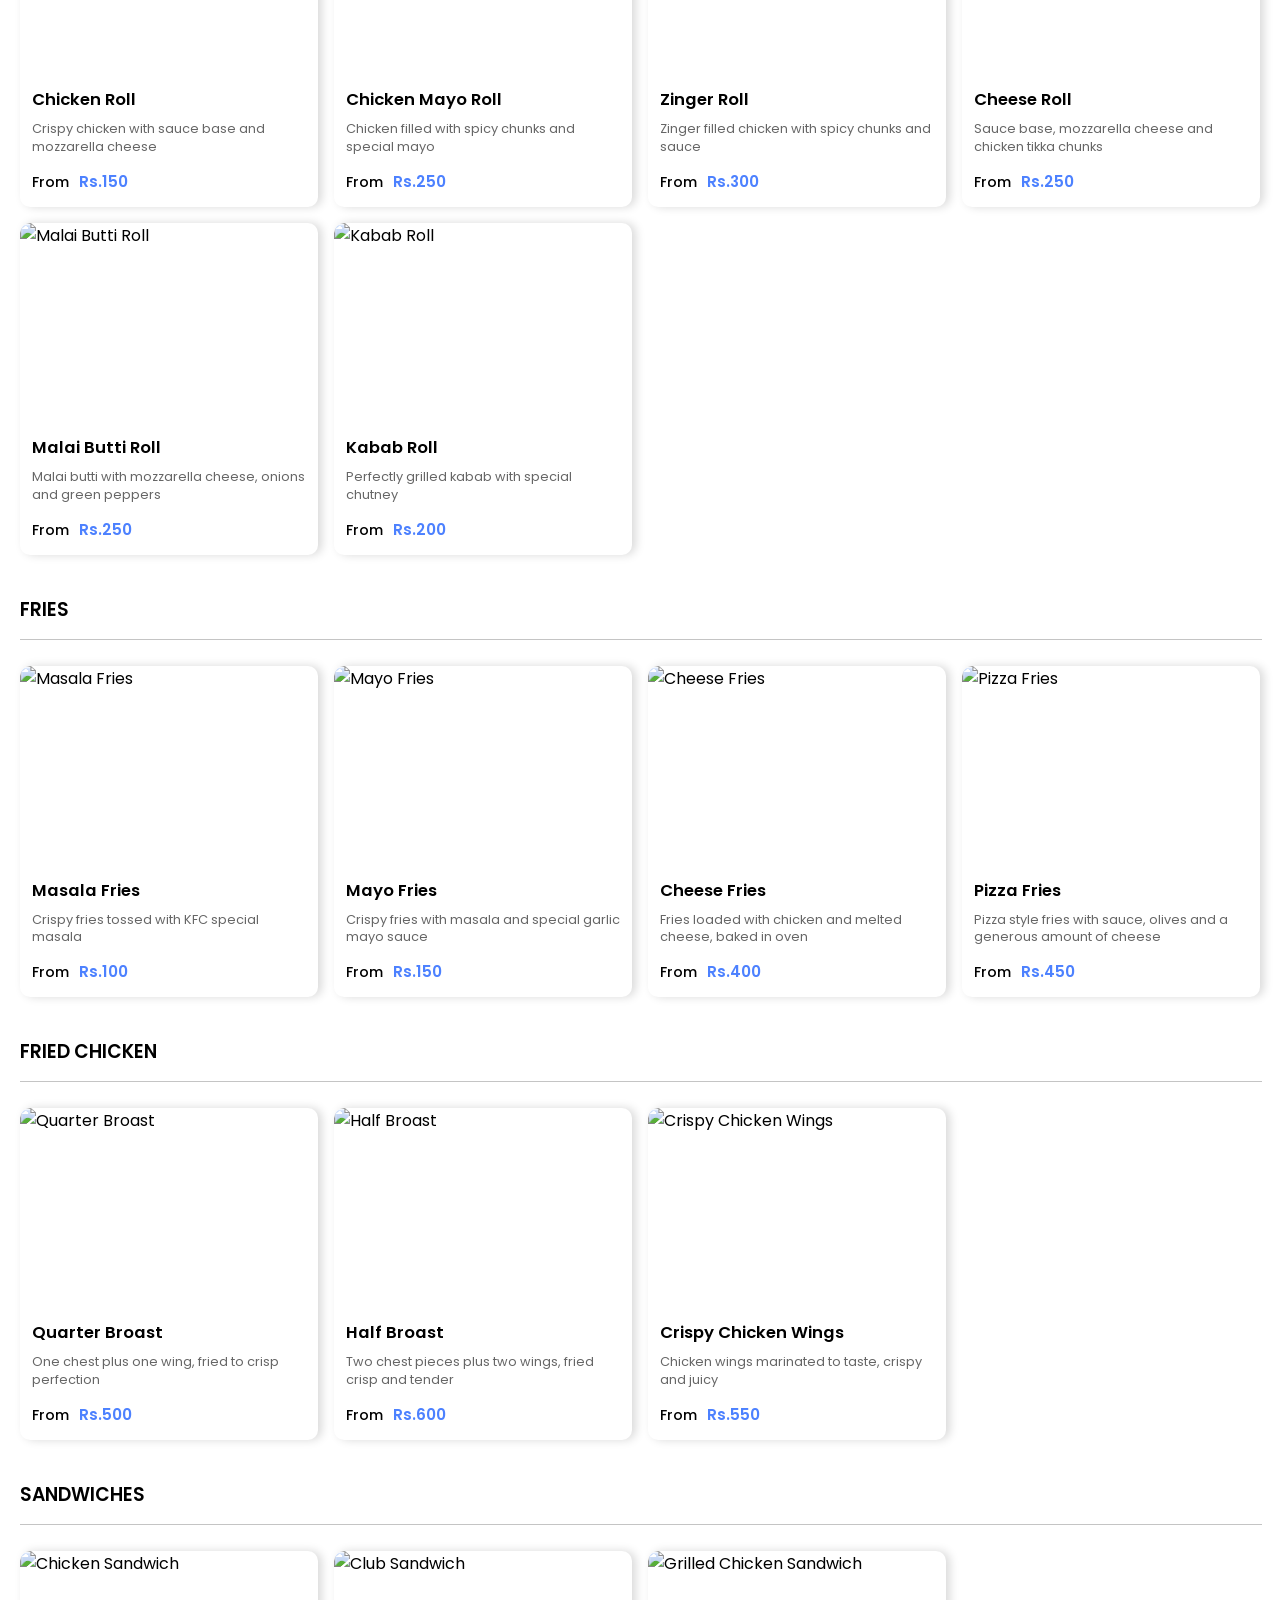
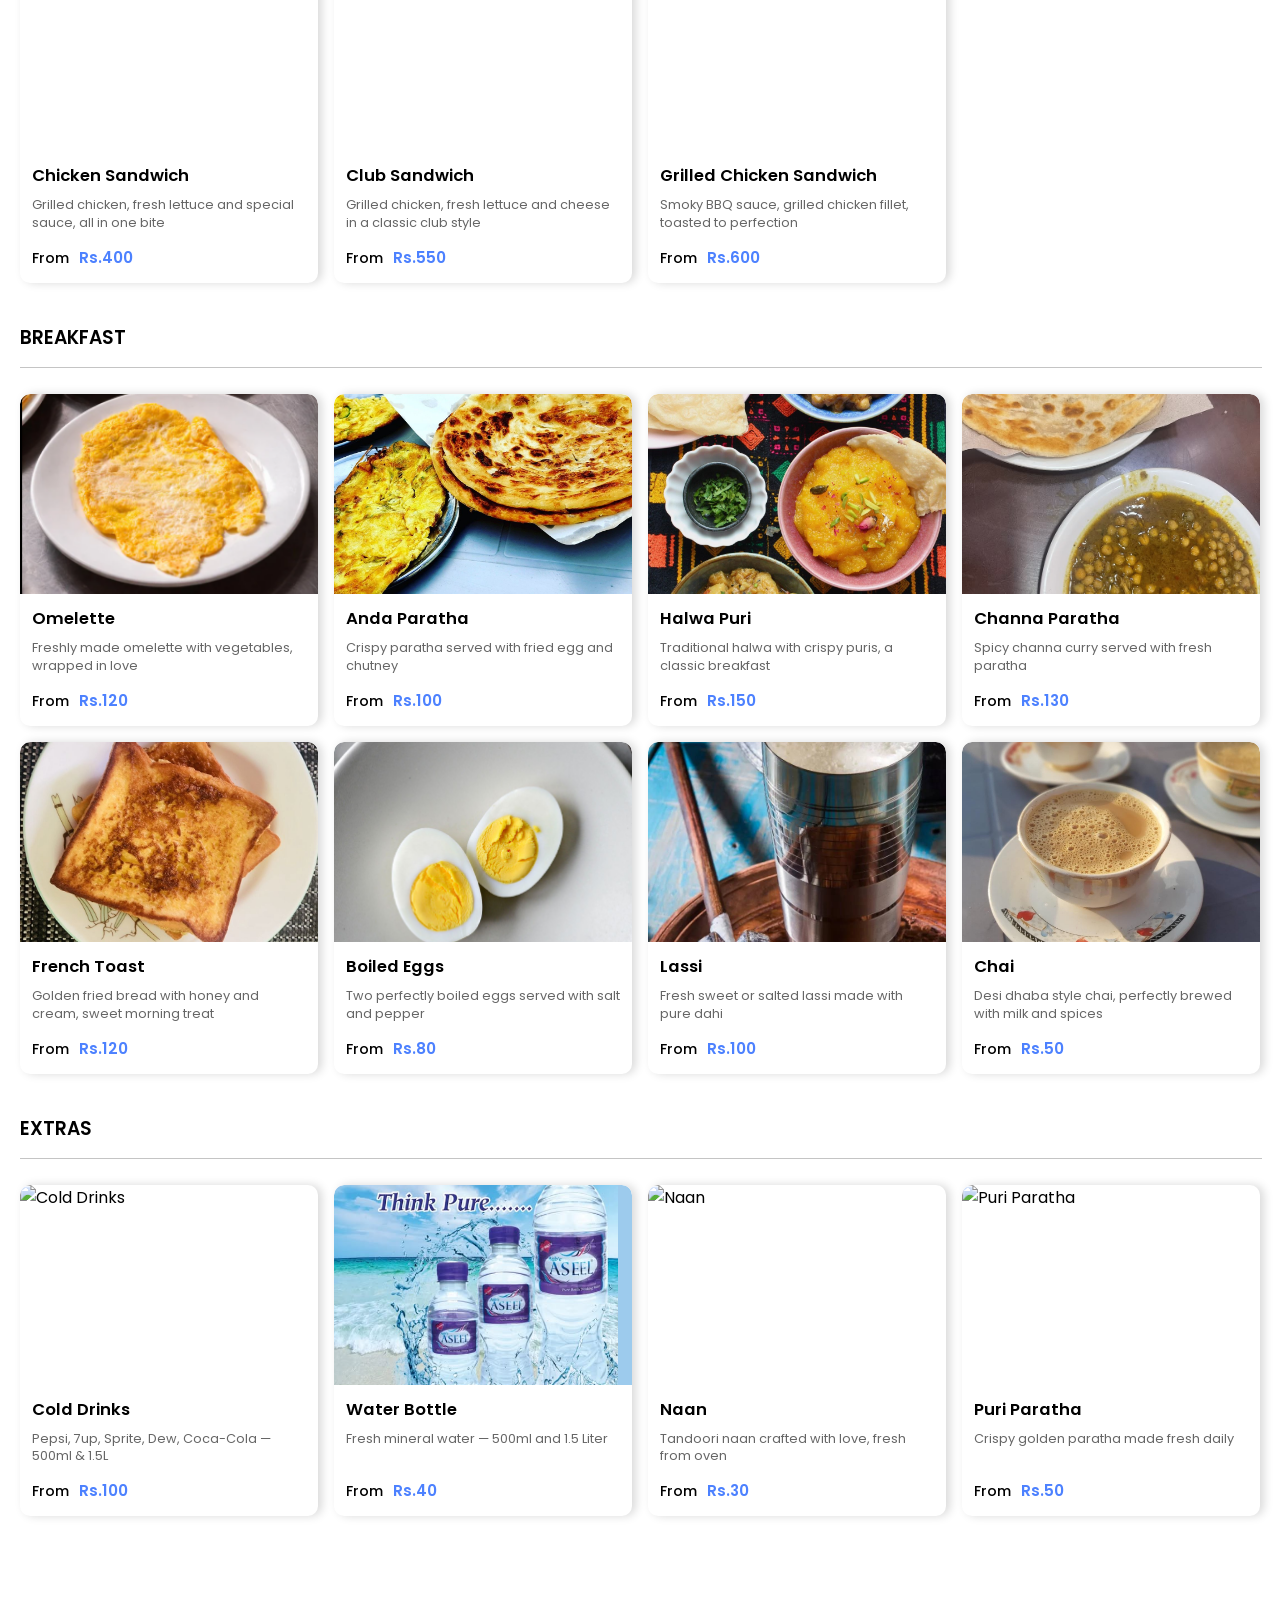
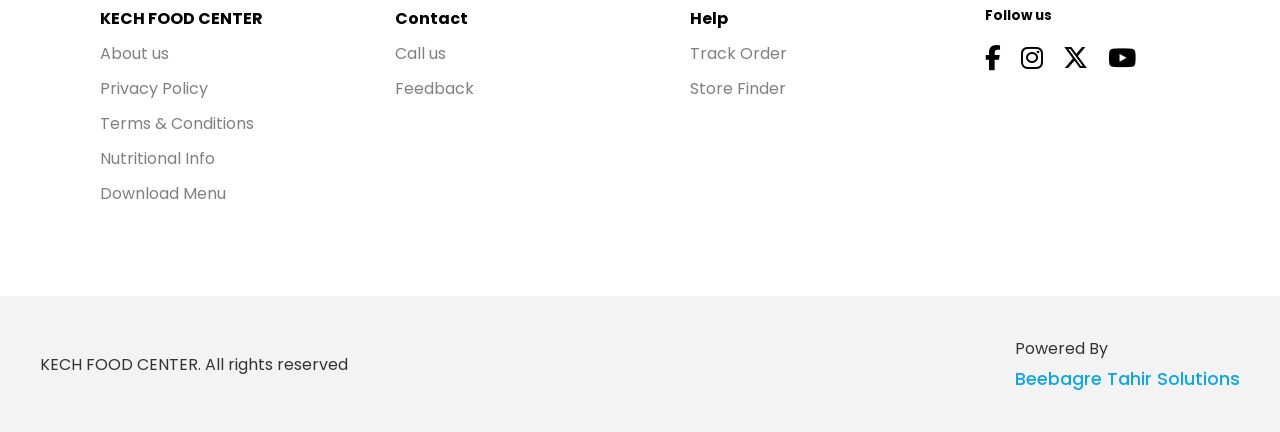
==== commit 96b343d4: "added new hero section" ====
--- a/index.html
+++ b/index.html
@@ -70,7 +70,7 @@
 
     <!-- HERO -->
     <div>
-        <img class="hero-img" src="./images/domino copy hero.png" alt="Hero Banner" width="97%" style="border-radius:20px;">
+        <img class="hero-img" src="./images/kfc hero section image.png" alt="Hero Banner" width="97%"  style="border-radius:20px;">
     </div>
 
     <!-- MENU -->
--- a/style.css
+++ b/style.css
@@ -165,6 +165,10 @@
 
 /* ── HERO ── */
 .hero-img { margin-top: 185px; margin-left: 30px; }
+
+@media (min-width: 493px) {
+    .hero-img { max-height: 400px; object-fit: cover; }
+}
 
 /* ── SECTION HEADINGS ── */
 #section-heading-roll,
@@ -364,7 +368,7 @@
 }
 
 @media (max-width: 492px) {
-    .hero-img { width: 96%; height: 140px; margin-left: 13px; margin-top: 156px; }
+    .hero-img { width: 96%; height: 140px; margin-left: 8px; margin-top: 156px; }
     .nav3 h3 { font-size: 3.2vw;  white-space: normal;  word-break: break-word;  padding: 10px 15px; }
     .delivering-to { font-size: 12px; }
     #nav-dropdown { font-size: 14px; }
